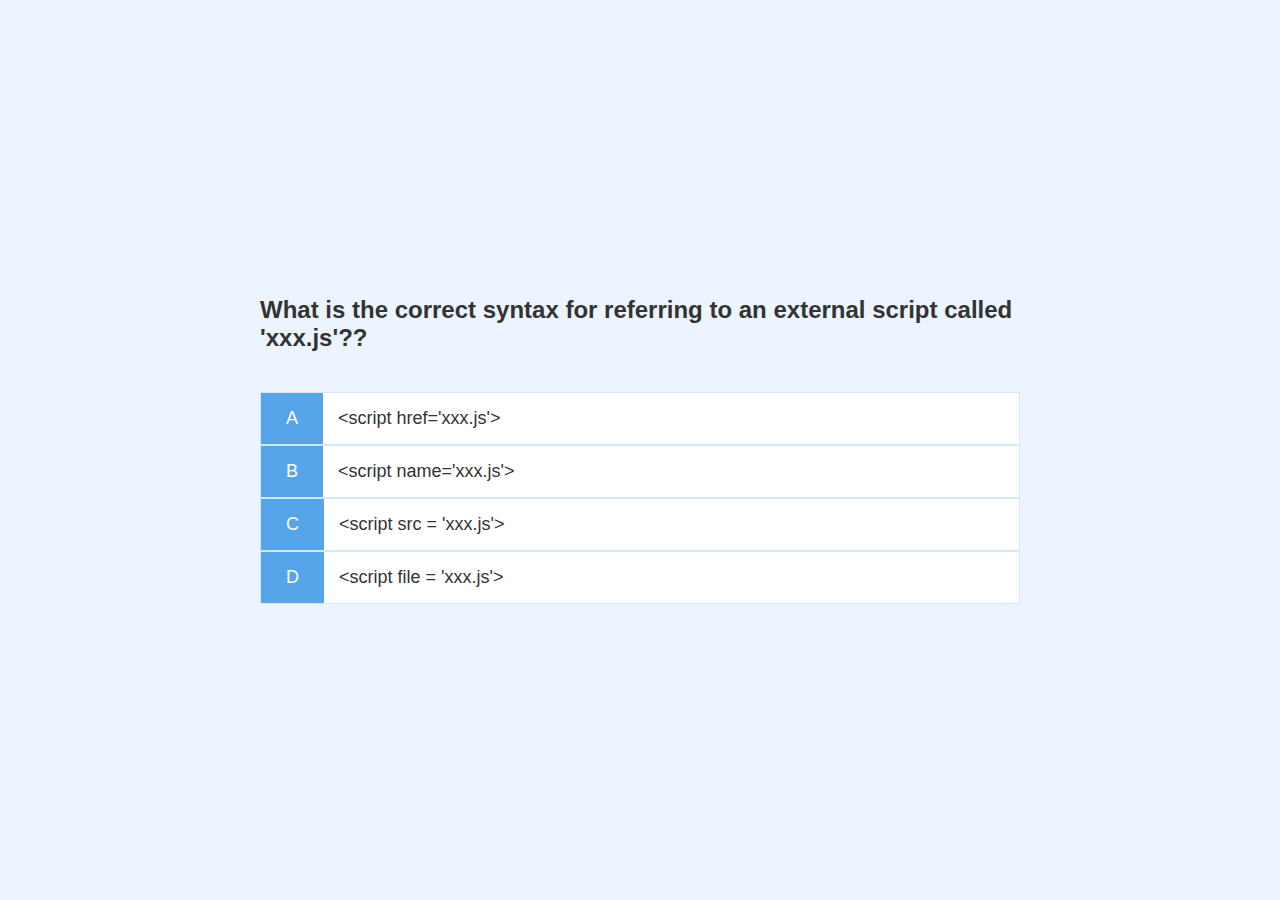
==== game.html @ b9e96f9e "this is the first commit where all 5 files app.css,game.css,game.html,game.ja and indix.html got add" ====
<!DOCTYPE html>
<html lang="en">
<head>
    <meta charset="UTF-8">
    <meta name="viewport" content="width=device-width, initial-scale=1.0">
    <title>Quick Quiz</title>
    <link rel="stylesheet" href="app.css" />
    <link rel="stylesheet" href="game.css" />
</head>
<body>
    <div class="container">
        <div id="game" class="justify-center flex-column">
            <h2 id = "question">What is the answer to this question?</h2>
            <div class="choice-container">
                <p class="choice-prefix">A</p>
                <p class="choice-text" data-number="1">Choice 1</p>
            </div>

            <div class="choice-container">
                <p class="choice-prefix">B</p>
                <p class="choice-text" data-number ="2">Choice 2</p>
            </div>

            <div class="choice-container">
                <p class="choice-prefix">C</p>
                <p class="choice-text" data-number="3">Choice 3</p>
            </div>

            <div class="choice-container">
                <p class="choice-prefix">D</p>
                <p class="choice-text" data-number="4">Choice 4</p>
            </div>
        </div>
    </div>
    <script src="game.js"></script>
</body>
</html>
---- app.css ----
:root{
    background-color: #ecf5ff;
    font-size: 62.5%;
}

*{
    box-sizing: border-box;
    font-family: Arial, Helvetica, sans-serif;
    margin: 0;
    padding: 0;
    color: #333;
}

h1,
h2,
h3,
h4 {
    margin-bottom : 1rem;
}

h1{
    font-size: 5.4rem;
    color: #56a5eb;
    margin-bottom: 5rem;
}

h1>span{
    font-size: 2.4rem;
    font-weight: 500;
}

h2 {
    font-size: 2.4rem;
    margin-bottom: 4rem;
    font-weight: 700;
}

h3 {
    font-size: 2.8rem;
    font-weight: 500;
}

/*UTILITIES*/

.container{
    width:100vw;
    height:100vh;
    display: flex;
    justify-content: center;
    align-items: center;
    max-width: 80rem;
    margin: 0 auto;
    padding: 2rem;
}

.container>*{
    width:100%;
}

.flex-column{
    display: flex;
    flex-direction: column;
}

.flex-center{
    justify-content: center;
    align-items: center;
}

.justify-center{
    justify-content: center;
}

.text-center{
    text-align: center;
}

.hidden{
    display: none;
}

/*BUTTON*/
.btn{
    font-size: 1.8rem;
    padding: 1rem 0;
    width: 20rem;
    text-align: center;
    border: 0.1rem solid #56a5eb;
    margin-bottom: 1rem;
    text-decoration: none;
    color: #56a5eb;
    background-color: white;
}

.btn:hover{
    cursor:pointer;
    box-shadow: 0 0.4rem 1.4rem 0 rgba(86,185,235,0.5);
    transform: translateY(-00.1rem);
    transition:transform 150ms;
}

.btn[disabled]:hover{
    cursor: not-allowed;
    box-shadow: none;
    transform: none;
}


/*https: //css-tricks.com/rem-global-em-local
https: //docs.emmet.io/
*/
---- game.css ----
.choice-container{
    display: flex;
    margin: botton 0.5rem;
    width: 100%;
    font-size: 1.8rem;
    border: 0.1rem solid rgb(86, 165, 235, 0.25);
    background-color: white;
}

.choice-container:hover{
    cursor: pointer;
    box-shadow: 0 0.4rem 1.4rem 0 rbga(86, 185, 235, 0.5);
    transform: translateY(-00.1rem);
    transition: transform 150ms;
}

.choice-prefix{
    padding: 1.5rem 2.5rem;
    background-color: #56a5eb;
    color: white;
}

.choice-text{
    padding: 1.5rem;
    width: 100%;
}
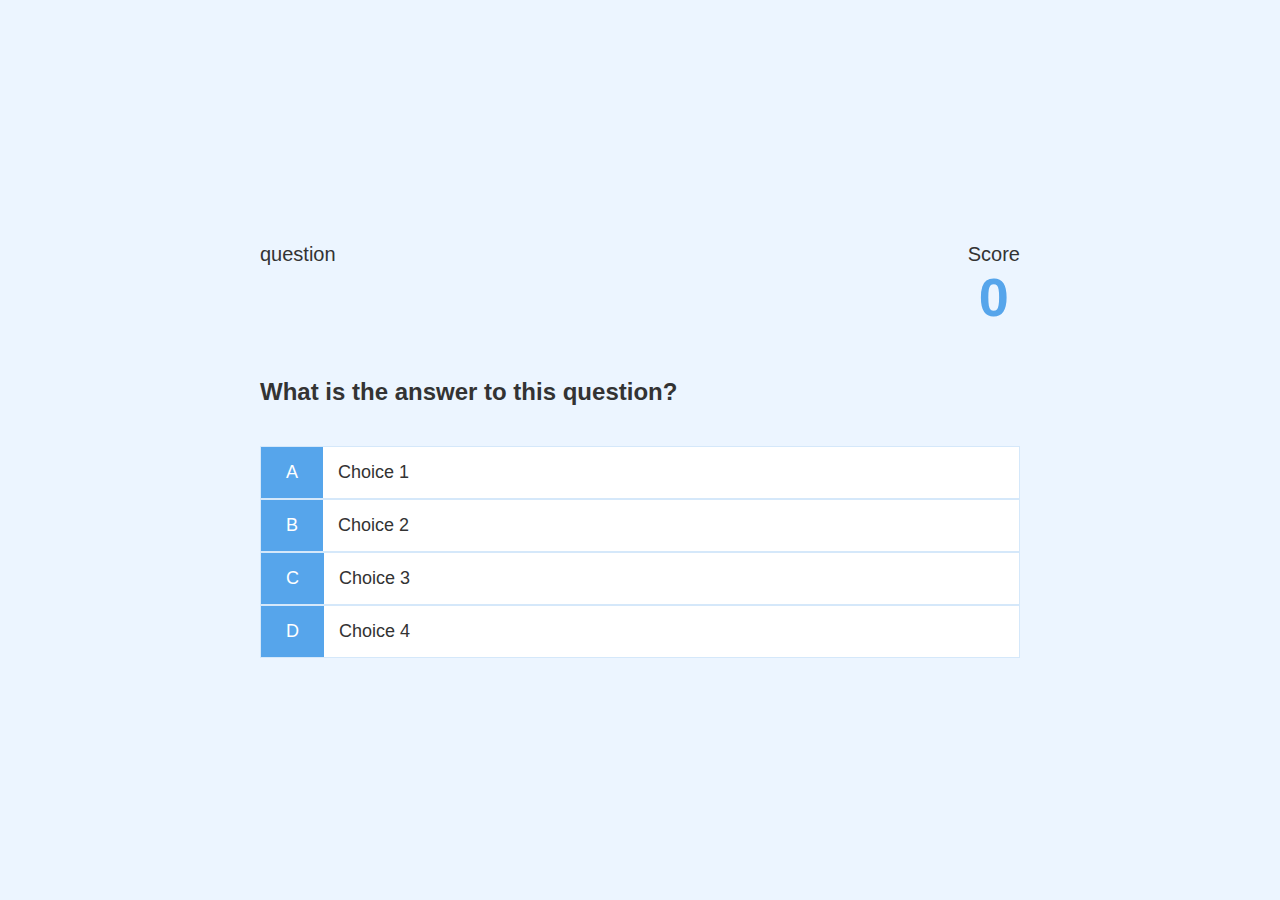
==== commit 01c031c4: "add Heads Up Display HUD by updateing game.html, game.js and game.css" ====
--- a/game.html
+++ b/game.html
@@ -7,9 +7,26 @@
     <link rel="stylesheet" href="app.css" />
     <link rel="stylesheet" href="game.css" />
 </head>
+
 <body>
-    <div class="container">
+<div class="container">
         <div id="game" class="justify-center flex-column">
+            <div id="hud">
+                <div id="hud-item">
+                    <p class="hud-prefix">
+                        question
+                    </p>
+                    <h1 class="hud-main-text" id="questionCounter"</h1>                    </h1>
+                </div>
+                <div id="hud-item">
+                    <p class="hud-prefix">
+                        Score
+                    </p>
+                    <h1 class="hud-main-text" id="Score">
+                        0
+                    </h1>
+                </div>
+            </div>
             <h2 id = "question">What is the answer to this question?</h2>
             <div class="choice-container">
                 <p class="choice-prefix">A</p>
--- a/game.css
+++ b/game.css
@@ -23,4 +23,28 @@
 .choice-text{
     padding: 1.5rem;
     width: 100%;
+}
+
+.correct{
+    background-color: #28a745;
+}
+
+.incorrect{
+    background-color: #dc3545;
+}
+
+/* HUD */
+
+#hud{
+    display: flex;
+    justify-content: space-between;
+}
+
+.hud-prefix{
+    text-align: center;
+    font-size: 2rem;
+}
+
+.hud-main-text{
+    text-align: center;
 }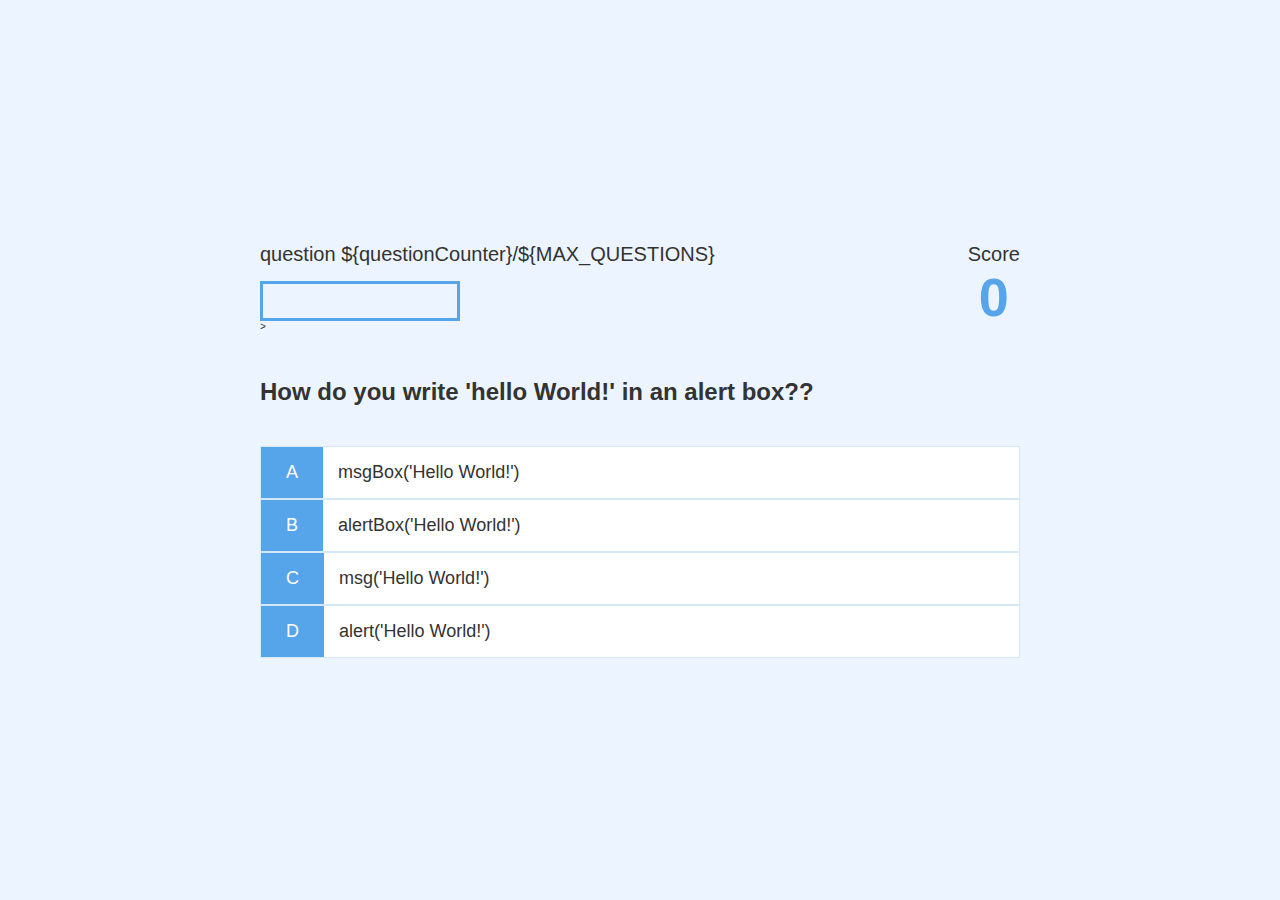
==== commit c9d690f8: "created progress bar and styled the End page" ====
--- a/game.html
+++ b/game.html
@@ -13,10 +13,13 @@
         <div id="game" class="justify-center flex-column">
             <div id="hud">
                 <div id="hud-item">
-                    <p class="hud-prefix">
+                    <p id = "progressText" class= "hud-prefix">
                         question
                     </p>
-                    <h1 class="hud-main-text" id="questionCounter"</h1>                    </h1>
+                    <div id = "progressBar">
+                        <div id ="progressBarFull"></div>
+                    </div>
+                   <!-- <h1 class="hud-main-text" id="questionCounter"</h1> -->>                 </h1>
                 </div>
                 <div id="hud-item">
                     <p class="hud-prefix">
--- a/app.css
+++ b/app.css
@@ -105,6 +105,26 @@
     transform: none;
 }
 
+/* FORM */
+form{
+    width: 100%;
+    display: flex;
+    flex-direction: column;
+    align-items: center;
+}
+
+input{
+    margin-bottom: 1rem;
+    width: 20rem;
+    padding: 1.5rem;
+    font-size: 1.8rem;
+    border: none;
+    box-shadow: 0 0.1rem 1.4rem 0 rgba(86,185,235,0.5);
+}
+
+input::placeholder{
+    color: #aaa;
+}
 
 /*https: //css-tricks.com/rem-global-em-local
 https: //docs.emmet.io/
--- a/game.css
+++ b/game.css
@@ -47,4 +47,17 @@
 
 .hud-main-text{
     text-align: center;
+}
+
+#progressBar{
+    width: 20rem;
+    height: 4rem;
+    border: 0.3rem solid #56a5eb;
+    margin-top: 1.5rem;
+}
+
+#progressBarFull{
+height: 3.4rem;
+background-color: #56a5eb;
+width: 0%;
 }